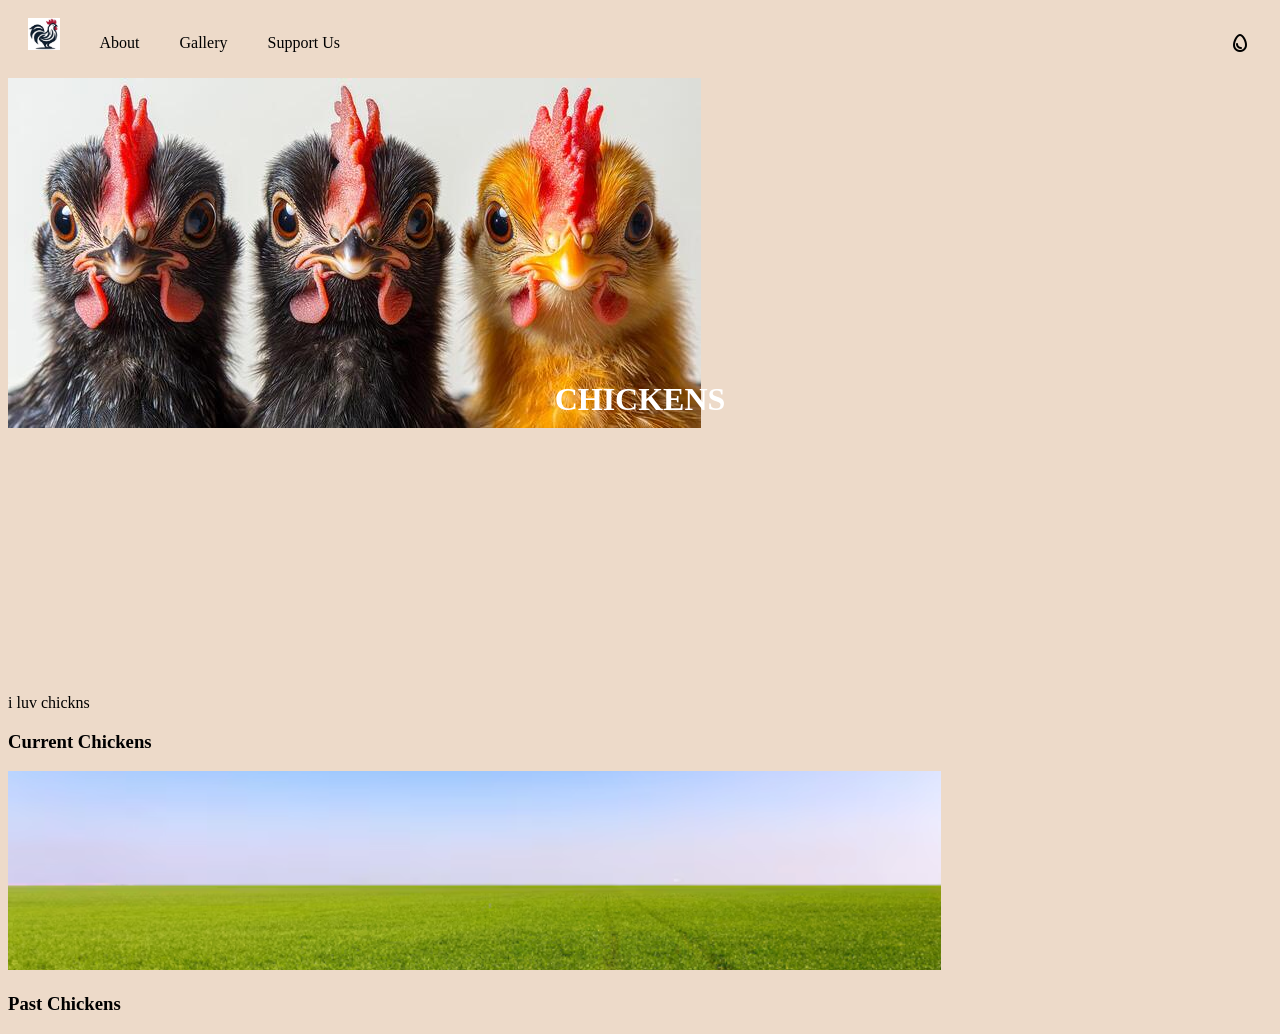
==== index.html @ 0f3781ac "update menu row, pictures, and format" ====
<!DOCTYPE html>
<html lang="en">
<head>
    <meta charset="UTF-8">
    <meta name="viewport" content="width=device-width, initial-scale=1.0">
    <link rel="stylesheet" type="text/css" href="index.css">
    <link rel="stylesheet" href="https://fonts.googleapis.com/css2?family=Material+Symbols+Outlined:opsz,wght,FILL,GRAD@20..48,100..700,0..1,-50..200&icon_names=egg" />
    <div class="top_row">
        <div class="right">
            <img src="images/chicken_logo.png" alt="Chicken Logo">
            <p>About</p>
            <p>Gallery</p>
            <p>Support Us</p>
        </div>
        <span class="material-symbols-outlined left">
            egg
        </span>
    </div>

</head>

<header>
    <div class="banner-content">
        <h1>CHICKENS</h1>
    <img src="images/chicken_banner.jpg" alt="Chicken Banner">
    </div>

</header>

<body>
    <p>i luv chickns</p>
    <h3>Current Chickens</h3>
    <img src="images/grass_field.png" alt="Grass">

    <h3>Past Chickens</h3>
</body>
---- index.css ----
html {
    background-color: rgb(237, 218, 201);
}

h1 {
}

.top_row {
    display: flex;
    justify-content: space-between;
    align-items: center;
    padding: 10px 20px;

    img {
        width: 5%;
        height: 5%;
    }
}

.right {
    display: flex;
    /* align-items: flex-end; */
    gap: 40px;
}

.material-symbols-outlined {
  font-variation-settings:
  'FILL' 0,
  'wght' 400,
  'GRAD' 0,
  'opsz' 24
}

/* Container styling */
header {
  position: relative;
  width: 100%;
  height: 600px;

  h1 {
    position: absolute;
    top: 50%;
    left: 50%;
    transform: translate(-50%, -50%);
  }
}

/* Typography styles */
.banner-content {
  color: #ffffff;
  /* padding: 0 20px; */
}
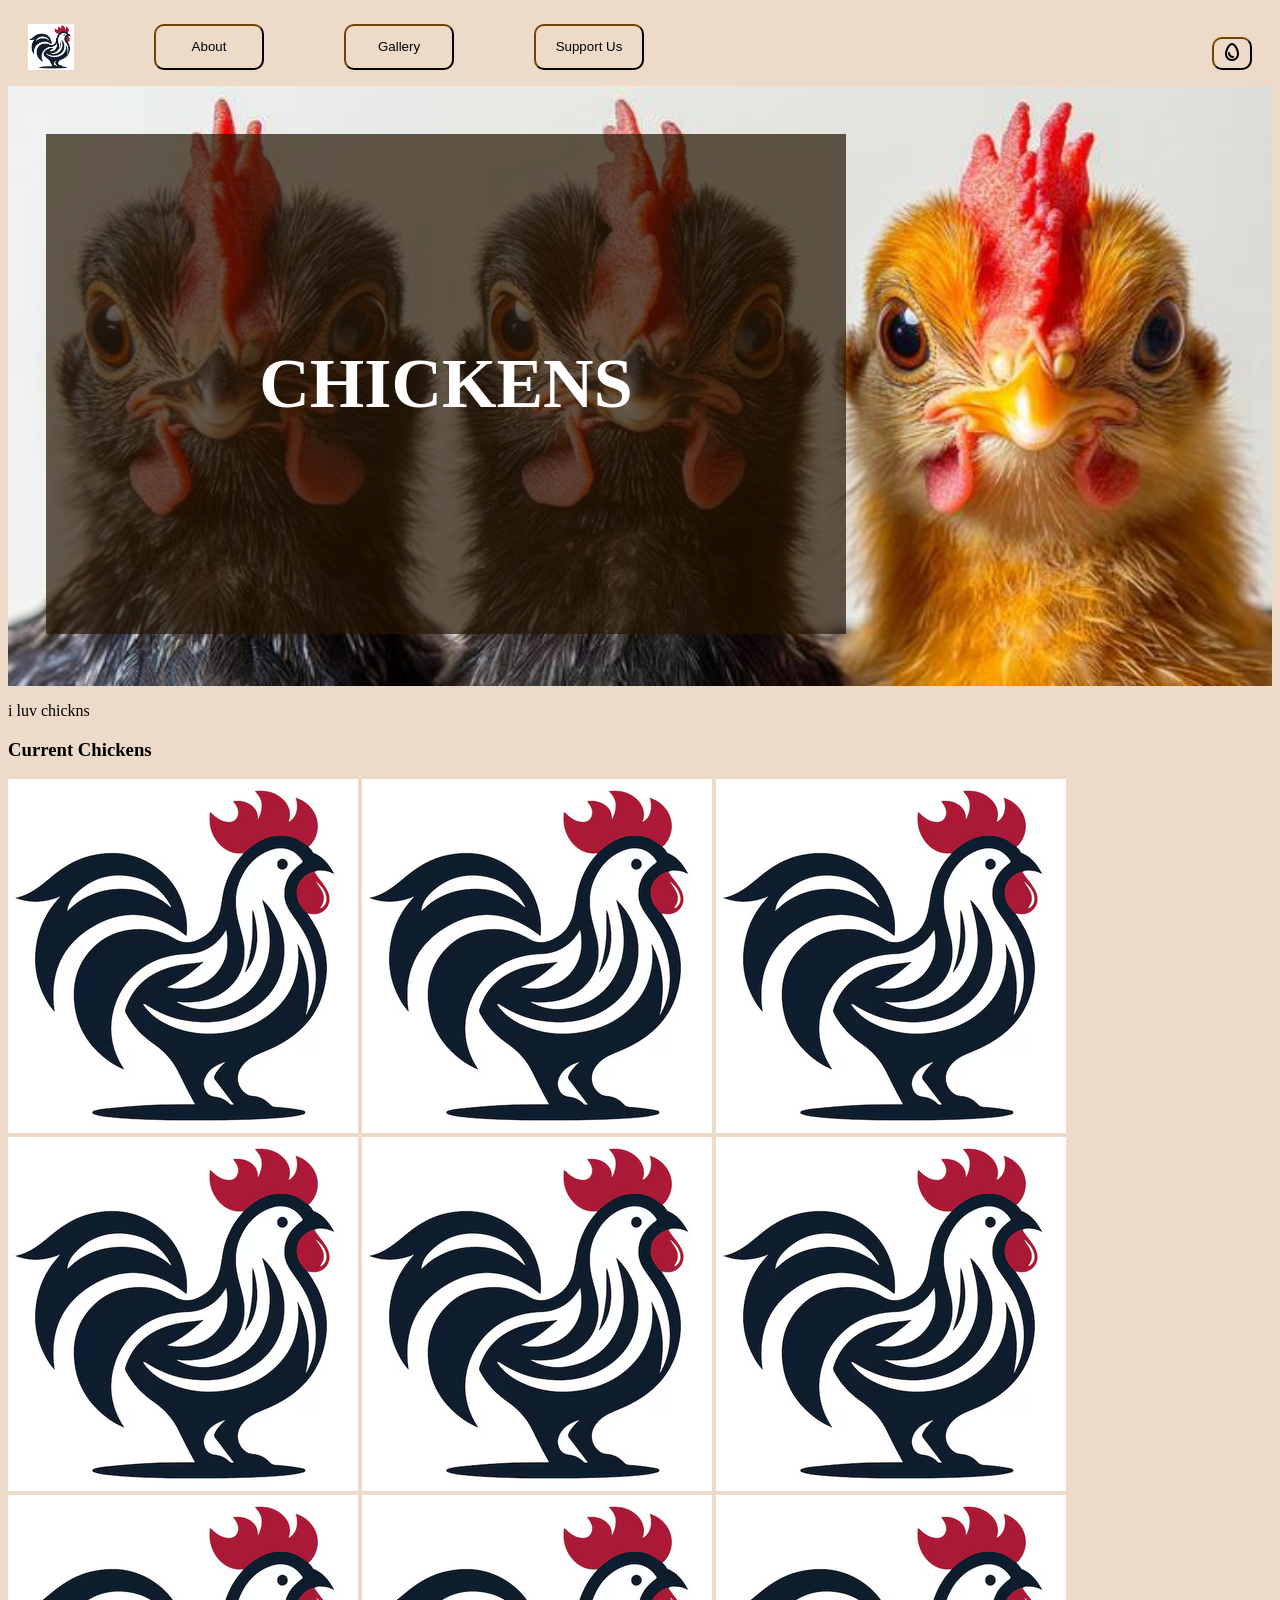
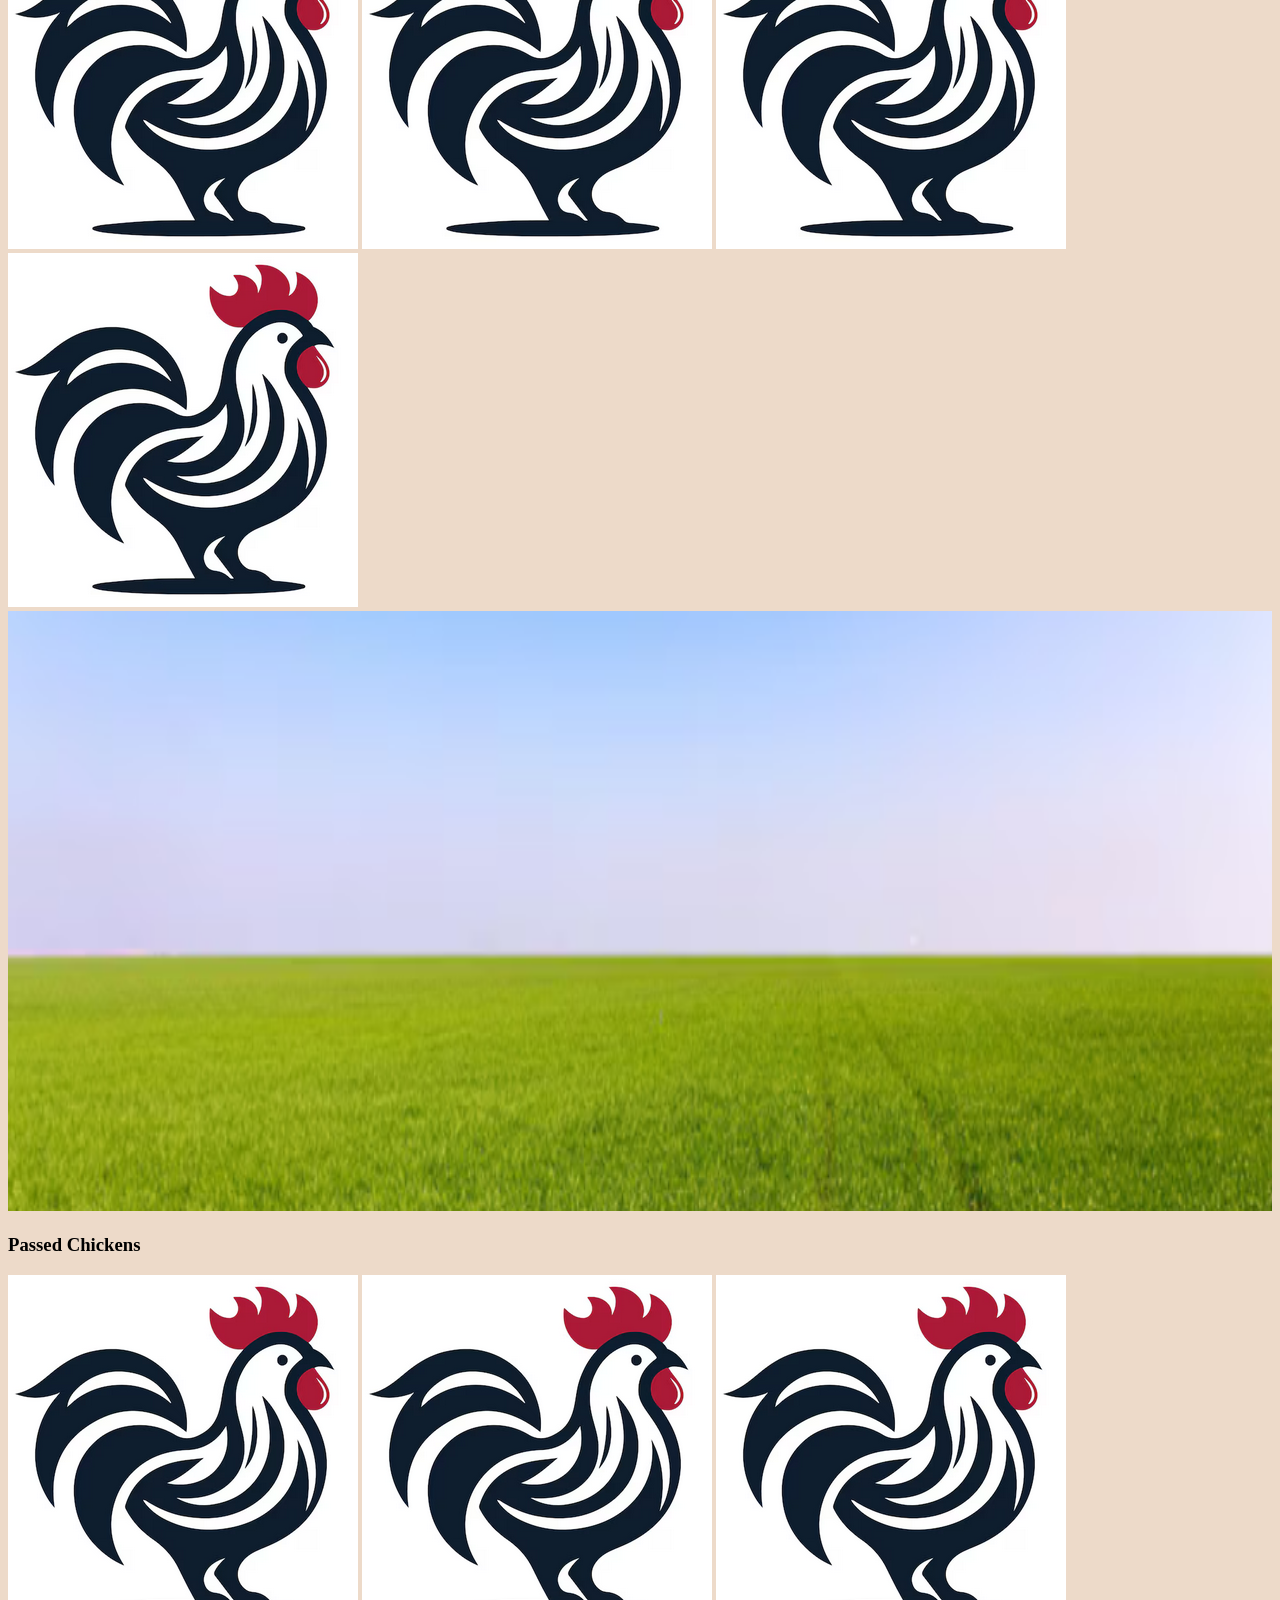
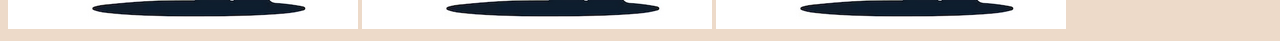
==== commit c6c58f11: "header buttons and update heading/banner" ====
--- a/index.html
+++ b/index.html
@@ -8,21 +8,28 @@
     <div class="top_row">
         <div class="right">
             <img src="images/chicken_logo.png" alt="Chicken Logo">
-            <p>About</p>
-            <p>Gallery</p>
-            <p>Support Us</p>
+            <button type="button">About</button>
+            <button type="button">Gallery</button>
+            <button type="button">Support Us</button>
         </div>
-        <span class="material-symbols-outlined left">
-            egg
-        </span>
+        <div class="egg">
+            <button type="button" class="egg-button">
+                <span class="material-symbols-outlined left">
+                    egg
+                </span>
+            </button>
+        </div>
+        
     </div>
 
 </head>
 
 <header>
     <div class="banner-content">
-        <h1>CHICKENS</h1>
-    <img src="images/chicken_banner.jpg" alt="Chicken Banner">
+        <div class="highlight">
+            <h1>CHICKENS</h1>
+        </div>    
+        <img src="images/chicken_banner.jpg" alt="Chicken Banner" class="banner-image chicken-banner">
     </div>
 
 </header>
@@ -30,7 +37,25 @@
 <body>
     <p>i luv chickns</p>
     <h3>Current Chickens</h3>
-    <img src="images/grass_field.png" alt="Grass">
+    <div class="current-chicken-pictures">
+        <img src="images/chicken_logo.png" alt="Chicken">
+        <img src="images/chicken_logo.png" alt="Chicken">
+        <img src="images/chicken_logo.png" alt="Chicken">
+        <img src="images/chicken_logo.png" alt="Chicken">
+        <img src="images/chicken_logo.png" alt="Chicken">
+        <img src="images/chicken_logo.png" alt="Chicken">
+        <img src="images/chicken_logo.png" alt="Chicken">
+        <img src="images/chicken_logo.png" alt="Chicken">
+        <img src="images/chicken_logo.png" alt="Chicken">
+        <img src="images/chicken_logo.png" alt="Chicken">
+    </div>
+    
+    <img src="images/grass_field.png" alt="Grass" class="banner-image">
 
-    <h3>Past Chickens</h3>
+    <h3>Passed Chickens</h3>
+    <div class="passed-chicken-pictures">
+        <img src="images/chicken_logo.png" alt="Chicken">
+        <img src="images/chicken_logo.png" alt="Chicken">
+        <img src="images/chicken_logo.png" alt="Chicken">
+    </div>
 </body>
--- a/index.css
+++ b/index.css
@@ -1,8 +1,5 @@
 html {
     background-color: rgb(237, 218, 201);
-}
-
-h1 {
 }
 
 .top_row {
@@ -15,12 +12,28 @@
         width: 5%;
         height: 5%;
     }
+
+    button {
+      width: 110px;
+      border-radius: 10px;
+      background-color: rgb(237, 218, 201);
+      border-color: rgb(33, 19, 1);
+      cursor: pointer;
+    }
+
+    .egg-button {
+      width: auto;
+    }
+
+    button:hover {
+      background-color: rgb(213, 195, 180);
+    }
 }
 
 .right {
     display: flex;
     /* align-items: flex-end; */
-    gap: 40px;
+    gap: 80px;
 }
 
 .material-symbols-outlined {
@@ -31,6 +44,10 @@
   'opsz' 24
 }
 
+.egg {
+  font-size: 50px;
+}
+
 /* Container styling */
 header {
   position: relative;
@@ -39,9 +56,22 @@
 
   h1 {
     position: absolute;
-    top: 50%;
-    left: 50%;
-    transform: translate(-50%, -50%);
+    opacity: 1;
+    font-size: 70px;
+  }
+
+  .highlight {
+    display: flex;
+    justify-content: center;
+    text-align: center;
+    align-items: center;
+    position: absolute;
+    width: 800px;
+    height: 500px;
+    background-color: rgba(36, 20, 2, .7);
+    /* opacity: 0.3; */
+    top: 8%;
+    left: 3%;
   }
 }
 
@@ -49,4 +79,10 @@
 .banner-content {
   color: #ffffff;
   /* padding: 0 20px; */
+  /* width: 100%; */
 }
+
+.banner-image {
+  width: 100%;
+  height: 600px;
+}
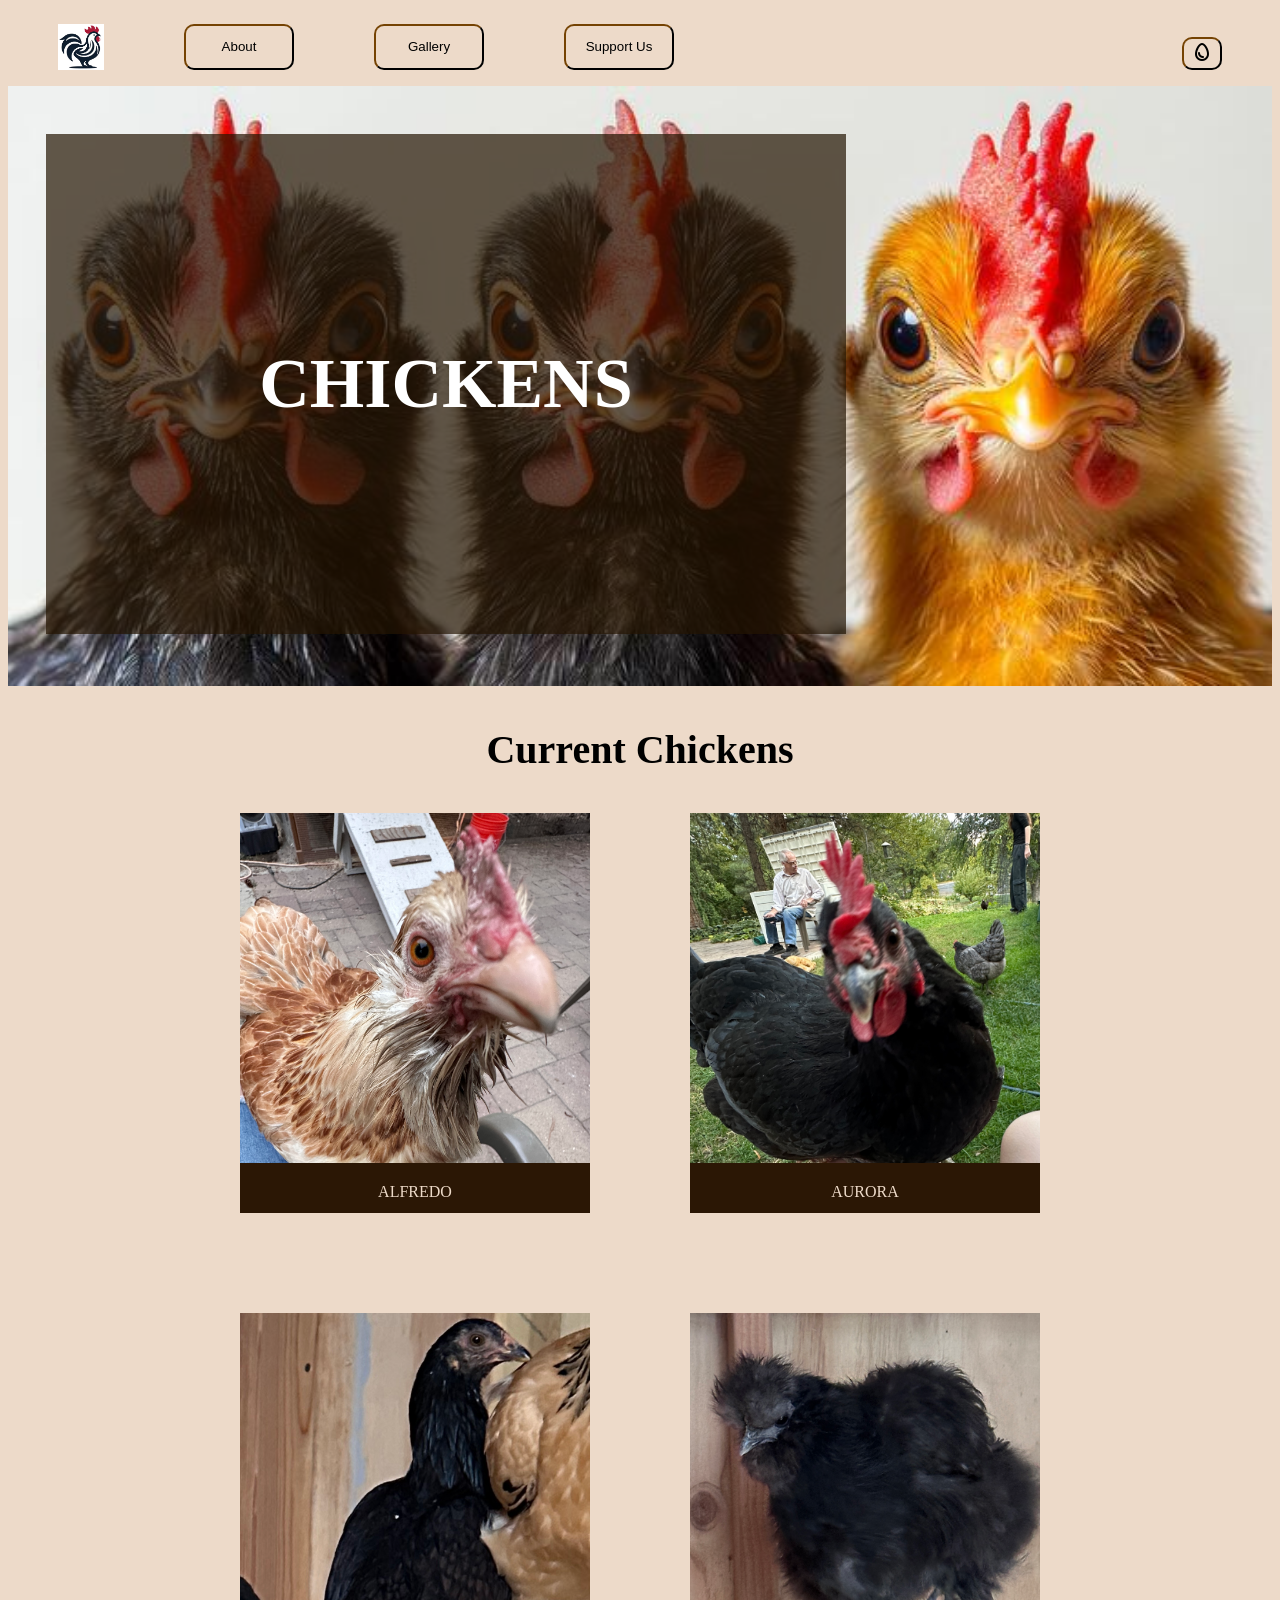
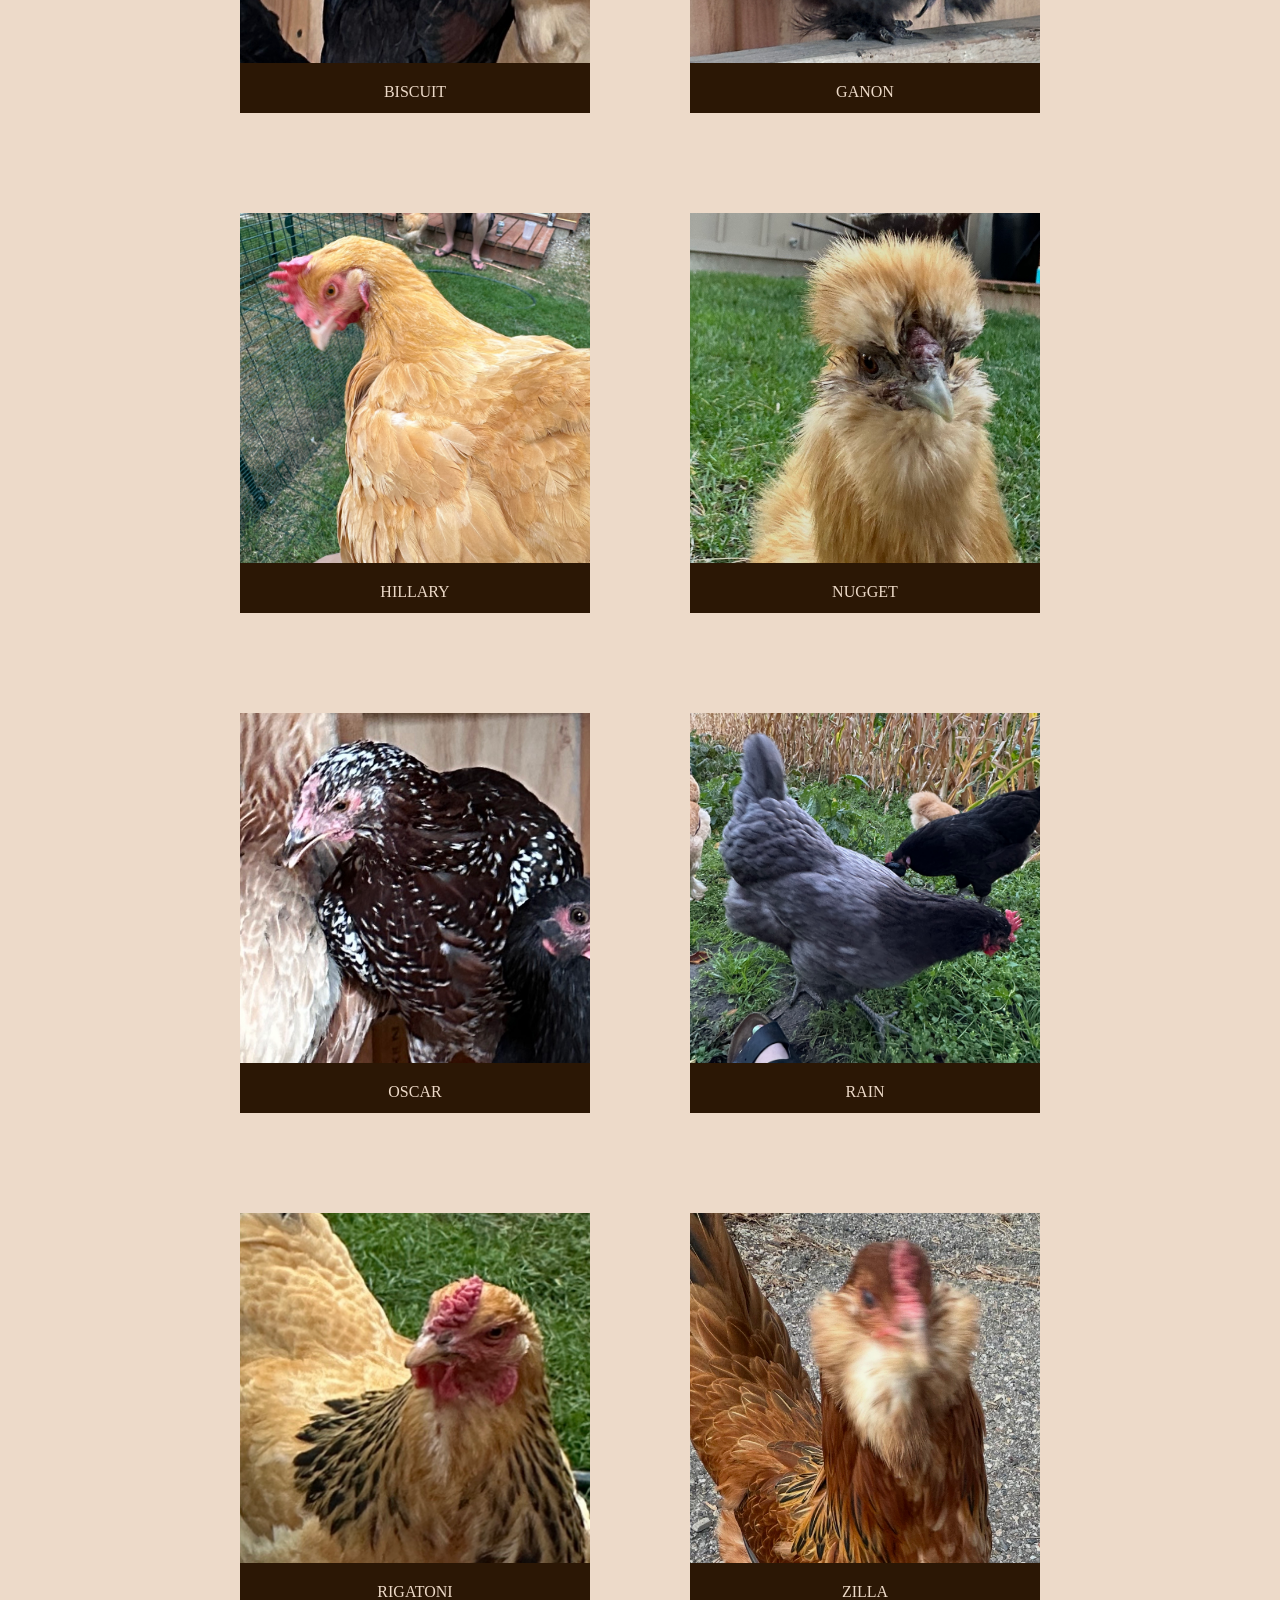
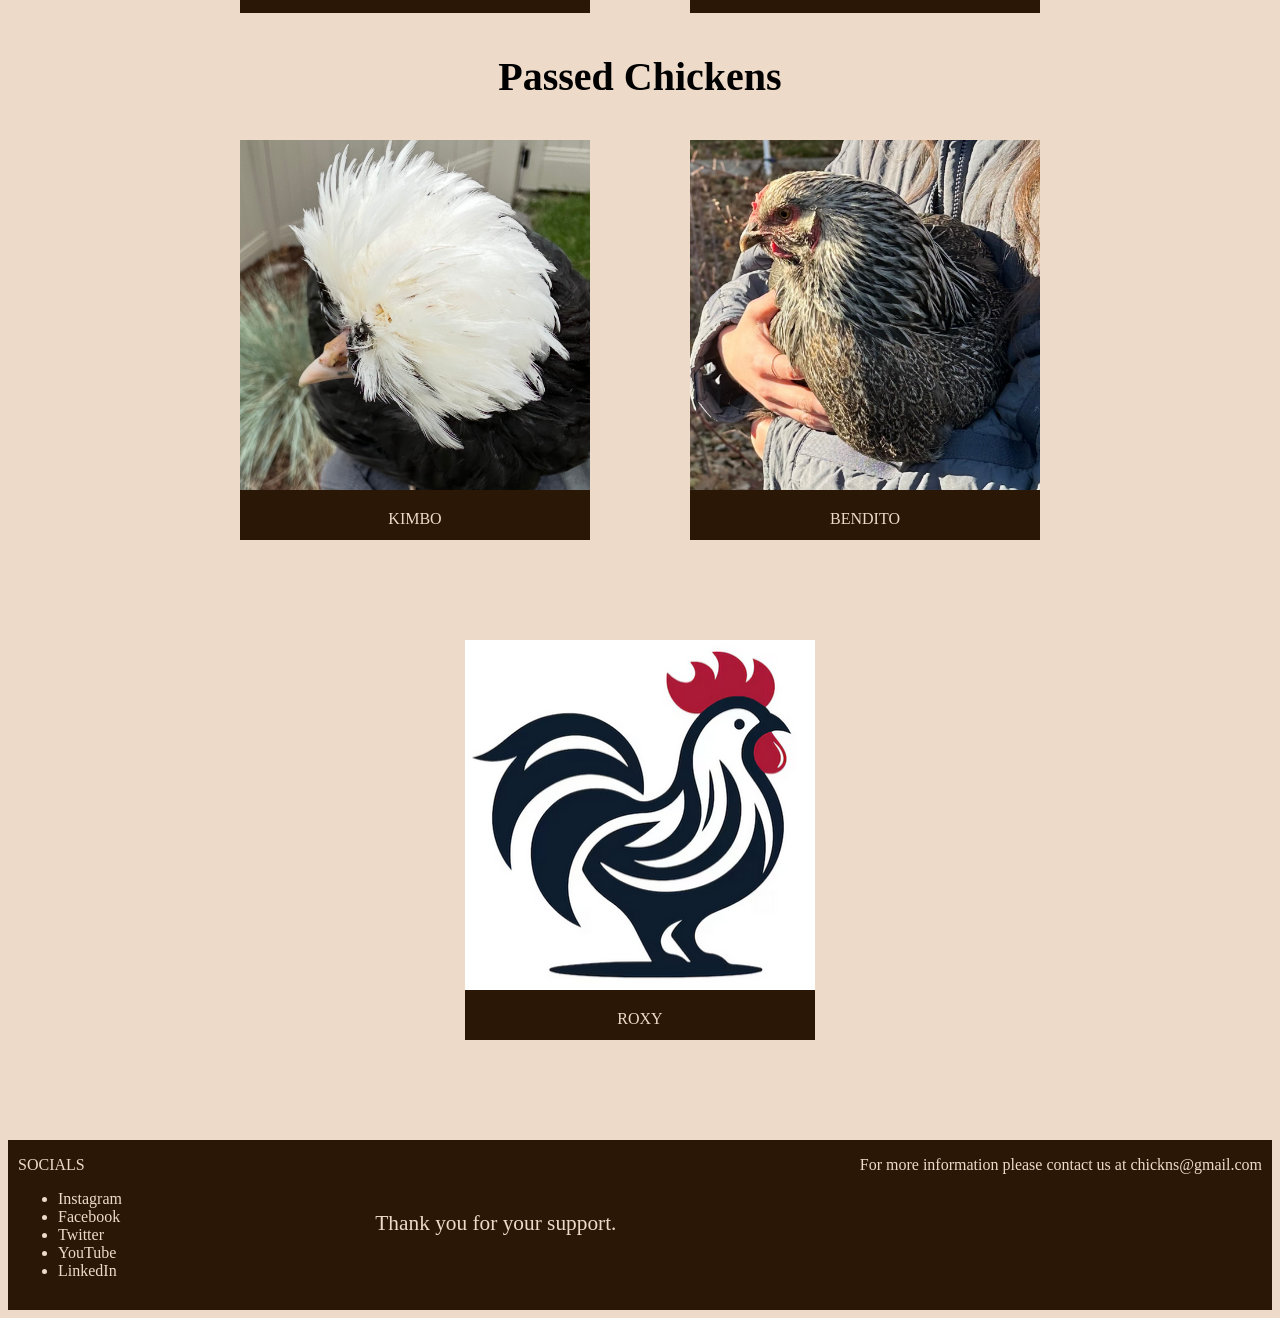
==== commit 5dcb4426: "chicken pictures" ====
--- a/index.html
+++ b/index.html
@@ -35,27 +35,98 @@
 </header>
 
 <body>
-    <p>i luv chickns</p>
+    <!-- <p>i luv chickns</p> -->
     <h3>Current Chickens</h3>
     <div class="current-chicken-pictures">
-        <img src="images/chicken_logo.png" alt="Chicken">
-        <img src="images/chicken_logo.png" alt="Chicken">
-        <img src="images/chicken_logo.png" alt="Chicken">
-        <img src="images/chicken_logo.png" alt="Chicken">
-        <img src="images/chicken_logo.png" alt="Chicken">
-        <img src="images/chicken_logo.png" alt="Chicken">
-        <img src="images/chicken_logo.png" alt="Chicken">
-        <img src="images/chicken_logo.png" alt="Chicken">
-        <img src="images/chicken_logo.png" alt="Chicken">
-        <img src="images/chicken_logo.png" alt="Chicken">
+        <div class="info">
+            <img src="images/chickens_photos/alfredo2.jpg" alt="Chicken" class="square-photo">
+            <p>ALFREDO</p>
+        </div>
+
+        <div class="info">
+            <img src="images/chickens_photos/aurora3.jpg" alt="Chicken" class="square-photo">
+            <p>AURORA</p>
+        </div>
+
+        <div class="info">
+            <img src="images/chickens_photos/biscuit.jpg" alt="Chicken" class="square-photo">
+            <p>BISCUIT</p>
+        </div>
+
+        <div class="info">
+            <img src="images/chickens_photos/ganon.jpg" alt="Chicken" class="square-photo">
+            <p>GANON</p>
+        </div>
+
+        <div class="info">
+            <img src="images/chickens_photos/hillary2.jpg" alt="Chicken" class="square-photo">
+            <p>HILLARY</p>
+        </div>
+
+        <div class="info">
+            <img src="images/chickens_photos/nugget.jpg" alt="Chicken" class="square-photo">
+            <p>NUGGET</p>
+        </div>
+
+        <div class="info">
+            <img src="images/chickens_photos/oscar.jpg" alt="Chicken" class="square-photo">
+            <p>OSCAR</p>
+        </div>
+
+        <div class="info">
+            <img src="images/chickens_photos/rain.jpg" alt="Chicken" class="square-photo">
+            <p>RAIN</p>
+        </div>
+
+        <div class="info">
+            <img src="images/chickens_photos/rigatoni.jpg" alt="Chicken" class="square-photo">
+            <p>RIGATONI</p>
+        </div>
+
+        <div class="info">
+            <img src="images/chickens_photos/zilla.jpg" alt="Chicken" class="square-photo">
+            <p>ZILLA</p>
+        </div>
     </div>
     
-    <img src="images/grass_field.png" alt="Grass" class="banner-image">
+    <!-- <img src="images/grass_field.png" alt="Grass" class="banner-image"> -->
 
     <h3>Passed Chickens</h3>
     <div class="passed-chicken-pictures">
-        <img src="images/chicken_logo.png" alt="Chicken">
-        <img src="images/chicken_logo.png" alt="Chicken">
-        <img src="images/chicken_logo.png" alt="Chicken">
+        <div class="info">
+            <img src="images/chickens_photos/kimbo.jpg" alt="Chicken" class="square-photo">
+            <p>KIMBO</p>
+        </div>
+
+        <div class="info">
+            <img src="images/chickens_photos/bendito.jpg" alt="Chicken" class="square-photo">
+            <p>BENDITO</p>
+        </div>
+
+        <div class="info">
+            <img src="images/chicken_logo.png" alt="Roxy" class="square-photo">
+            <p>ROXY</p>
+        </div>
     </div>
-</body>+</body>
+
+<footer>
+    <div class="socials">
+        <p>SOCIALS</p>
+        <ul>
+            <li>Instagram</li>
+            <li>Facebook</li>
+            <li>Twitter</li>
+            <li>YouTube</li>
+            <li>LinkedIn</li>
+        </ul>
+    </div>
+
+    <div class="middle">
+        <p>Thank you for your support.</p>
+    </div>
+
+    <div class="right">
+        <p>For more information please contact us at chickns@gmail.com</p>
+    </div>
+</footer>
--- a/index.css
+++ b/index.css
@@ -6,7 +6,7 @@
     display: flex;
     justify-content: space-between;
     align-items: center;
-    padding: 10px 20px;
+    padding: 10px 50px;
 
     img {
         width: 5%;
@@ -86,3 +86,65 @@
   width: 100%;
   height: 600px;
 }
+
+h3 {
+  font-size: 30pt;
+  text-align: center;
+}
+
+.square-photo {
+  width: 350px;
+  height: 350px;
+}
+
+.current-chicken-pictures, .passed-chicken-pictures {
+  display: flex;
+  flex-wrap: wrap;
+  gap: 100px;
+  margin: 10px;
+  justify-content: center;
+  align-items: center;
+  text-align: center;
+}
+
+.info {
+  background-color: rgb(43, 23, 5);
+  width: 350px;
+  height: 400px;
+  color: rgb(237, 218, 201);
+  text-align: center;
+  justify-content: center;
+  align-items: center;
+}
+.info:hover {
+    background-color: rgb(92, 50, 12);
+  }
+
+  footer {
+    display: flex;
+    margin-top: 100px;
+    background-color: rgb(43, 23, 5);
+    height: 170px;
+    color: rgb(237, 218, 201);
+
+    .socials {
+      margin: 0px 10px;
+    }
+
+    .middle {
+      margin-left: auto;
+      margin-top: 50px;
+      justify-content: center;
+      text-align: center;
+      align-items: center;
+      font-size: 16pt;
+    }
+
+    .right {
+      justify-content: right;
+      text-align: right;
+      align-items: right;
+      margin-left: auto;
+      margin-right: 10px;
+    }
+  }
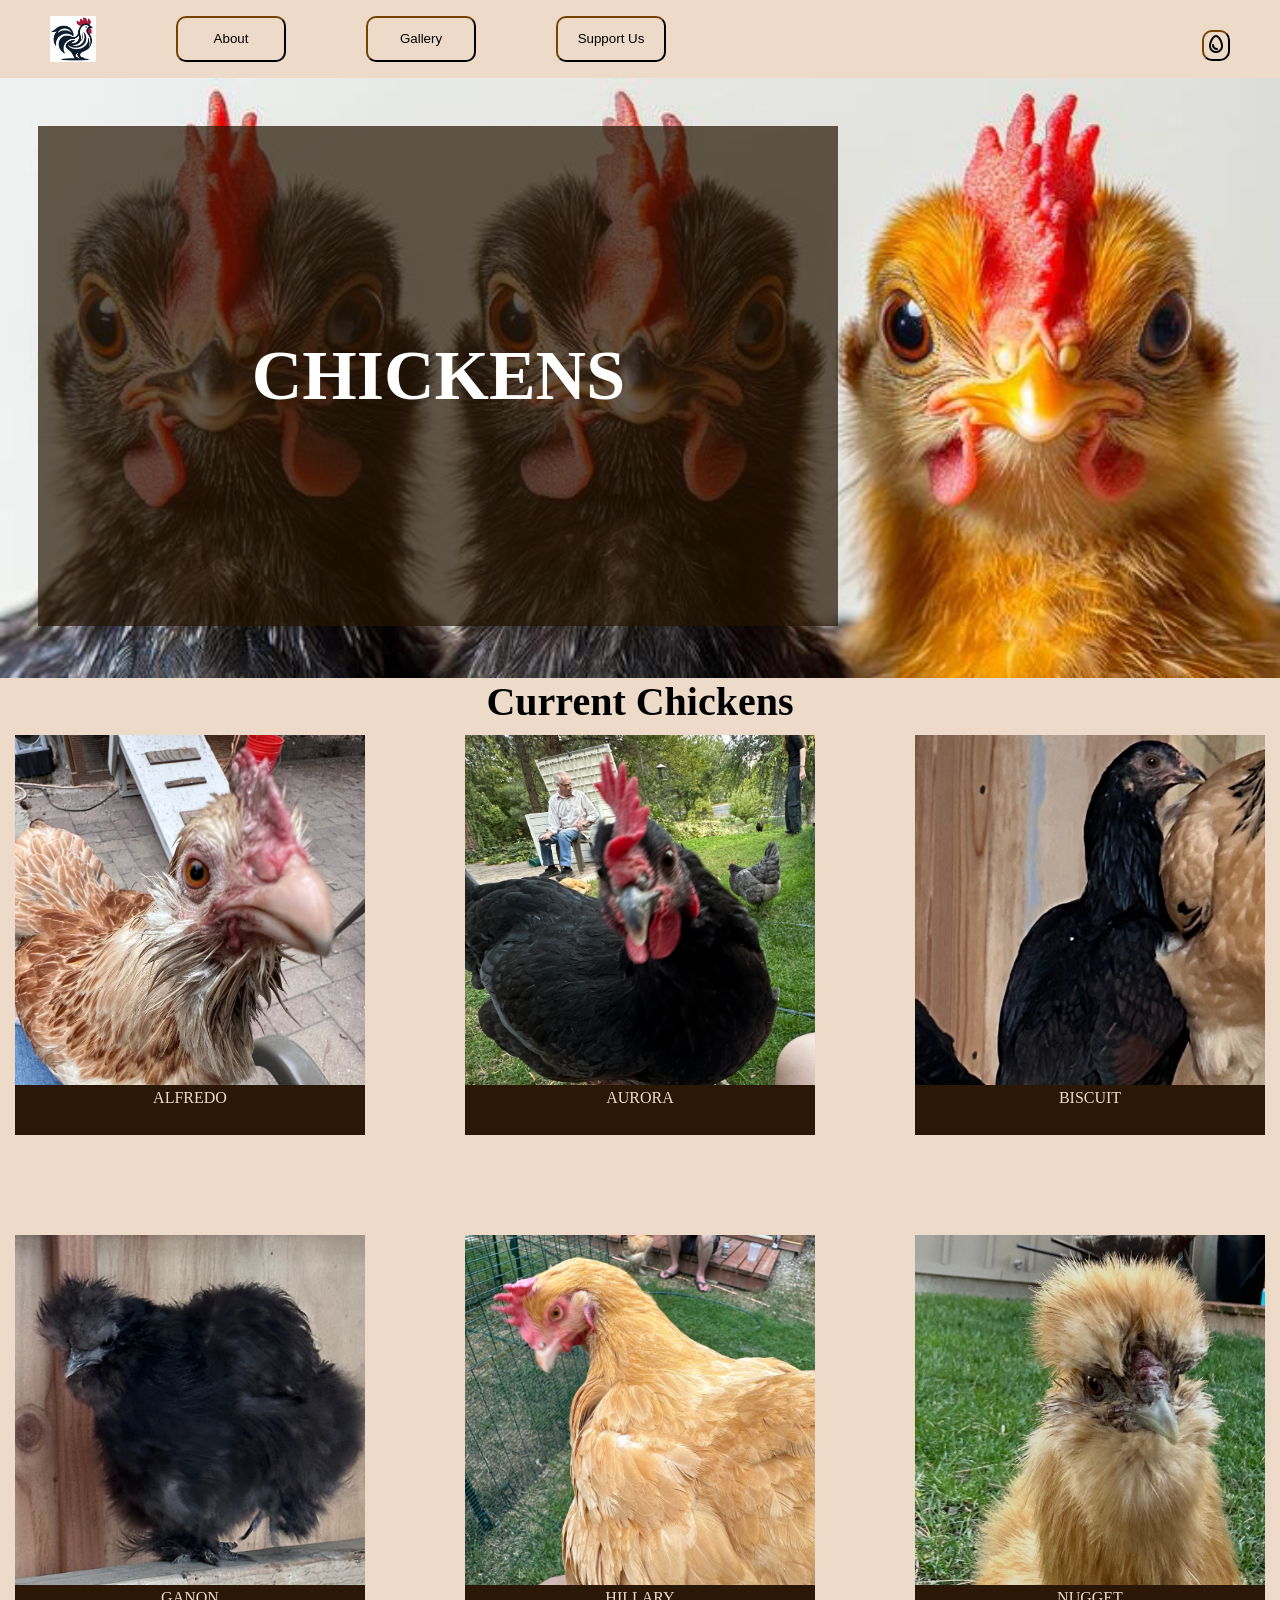
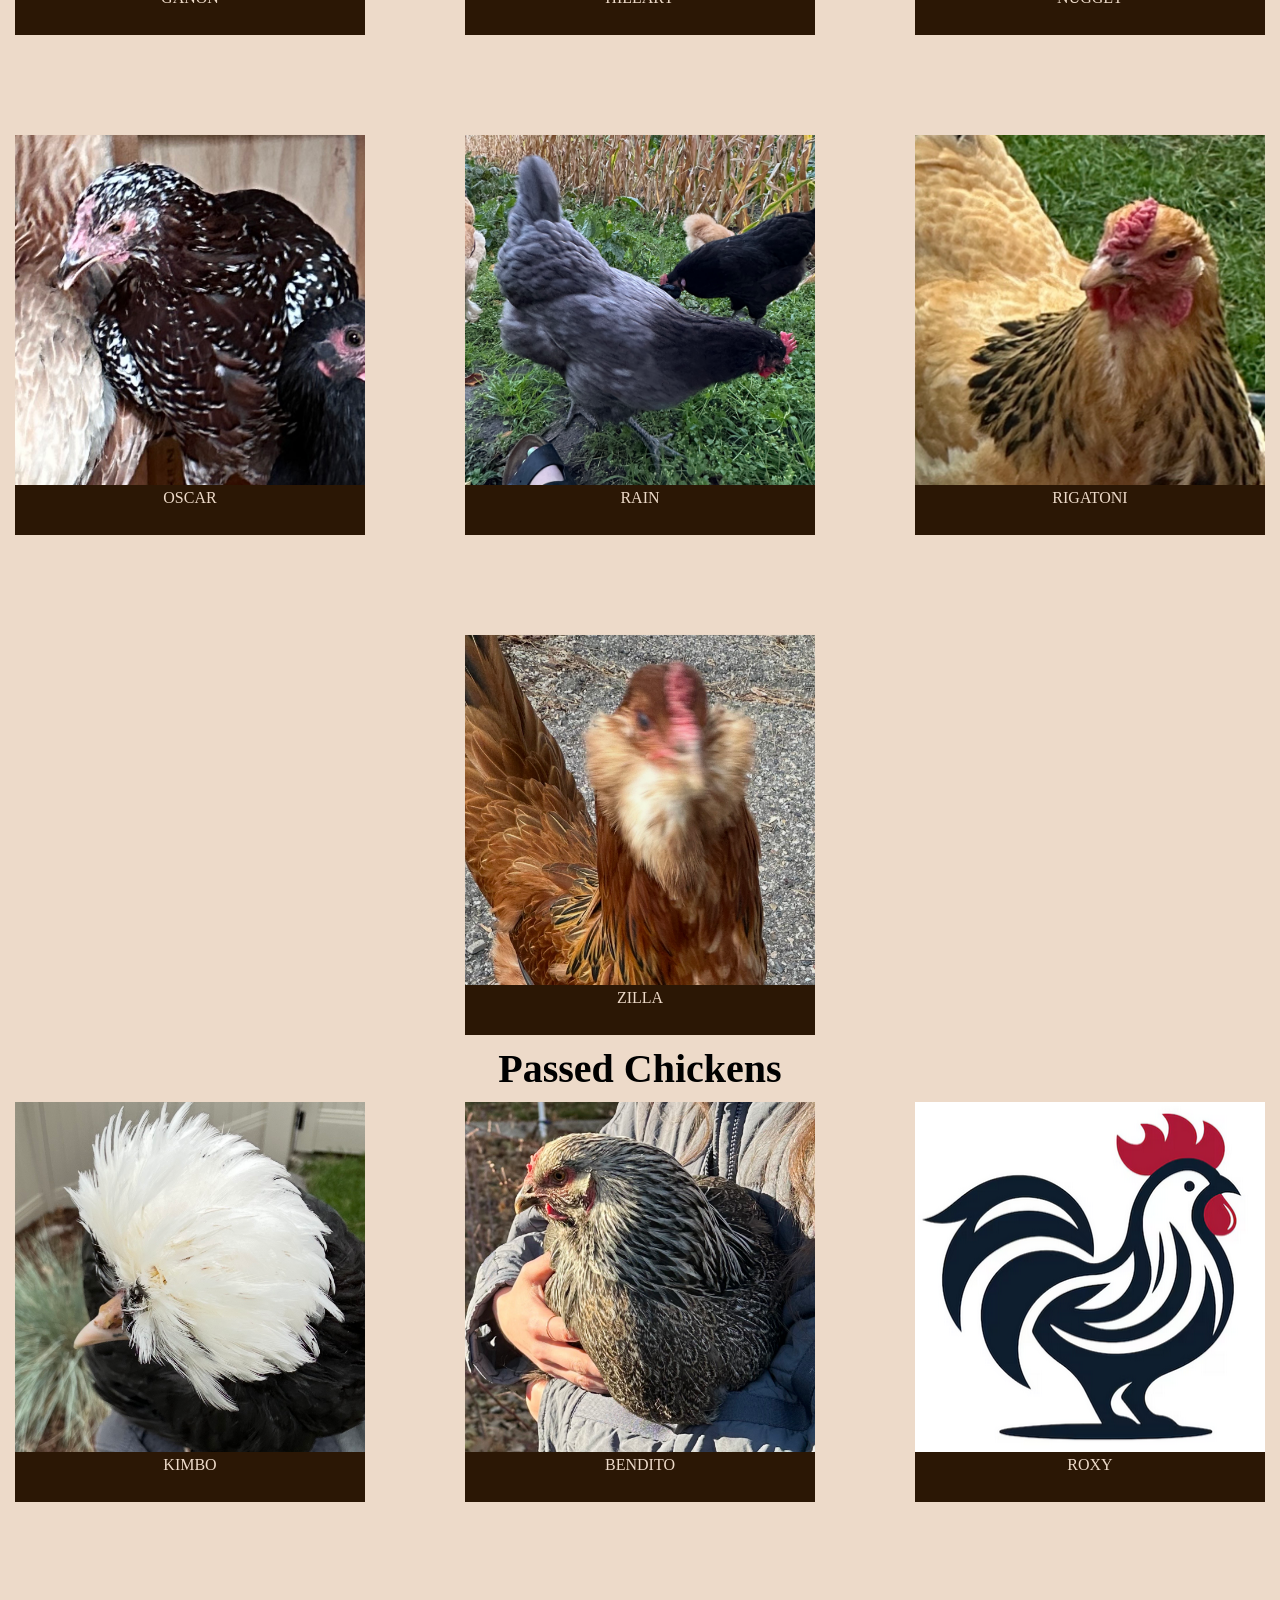
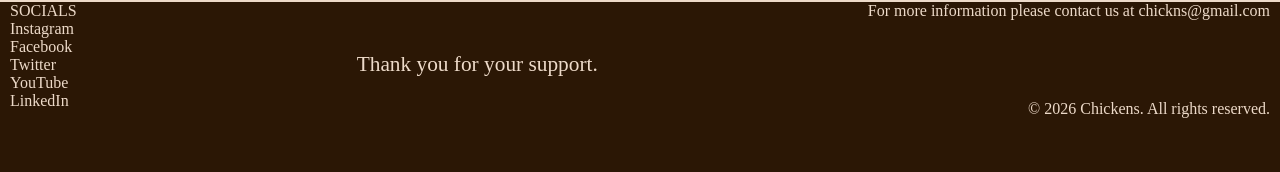
==== commit 2f8e087a: "get rid of default body margins" ====
--- a/index.html
+++ b/index.html
@@ -128,5 +128,7 @@
 
     <div class="right">
         <p>For more information please contact us at chickns@gmail.com</p>
+        <p>© 2026 Chickens. All rights reserved.</p>
+
     </div>
 </footer>
--- a/index.css
+++ b/index.css
@@ -1,3 +1,9 @@
+* {
+    margin: 0;
+    padding:0;
+    box-sizing: border-box;
+}
+
 html {
     background-color: rgb(237, 218, 201);
 }
@@ -141,6 +147,8 @@
     }
 
     .right {
+      display: flex;
+      flex-direction: column;
       justify-content: right;
       text-align: right;
       align-items: right;
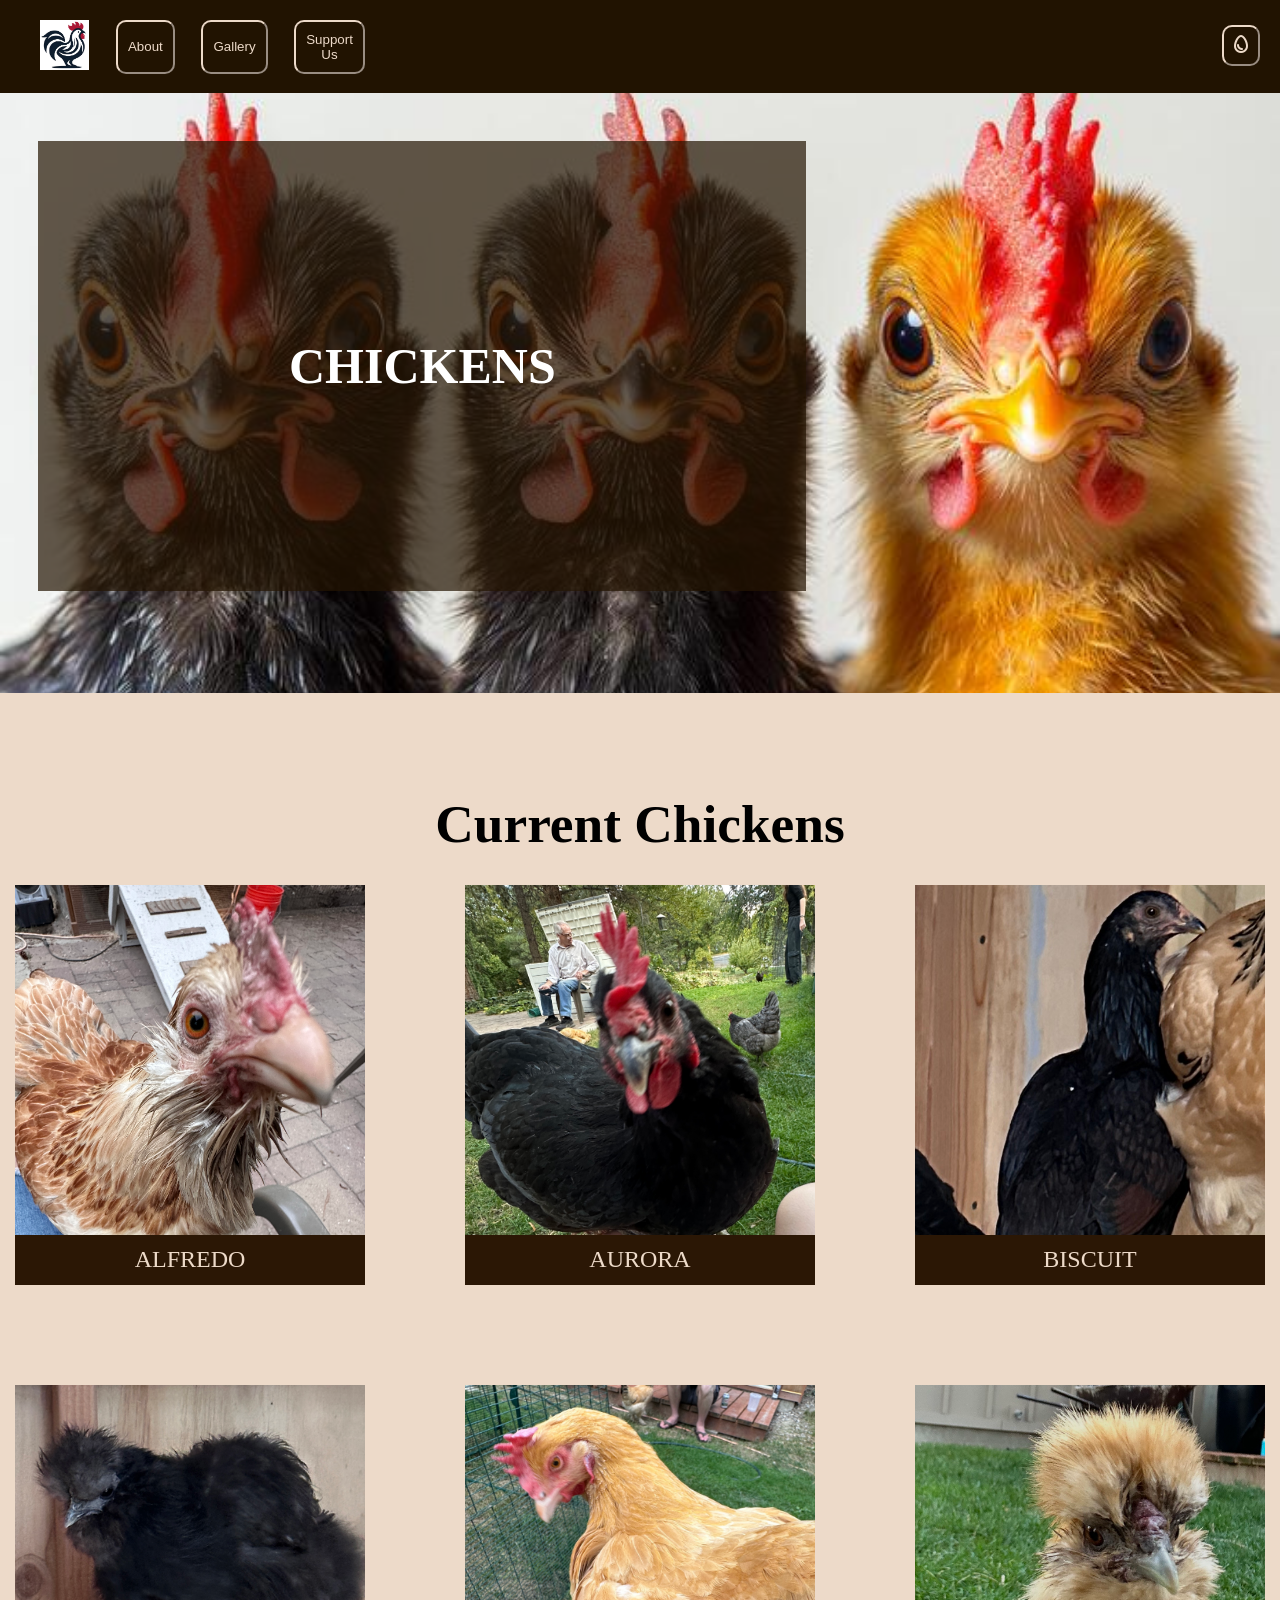
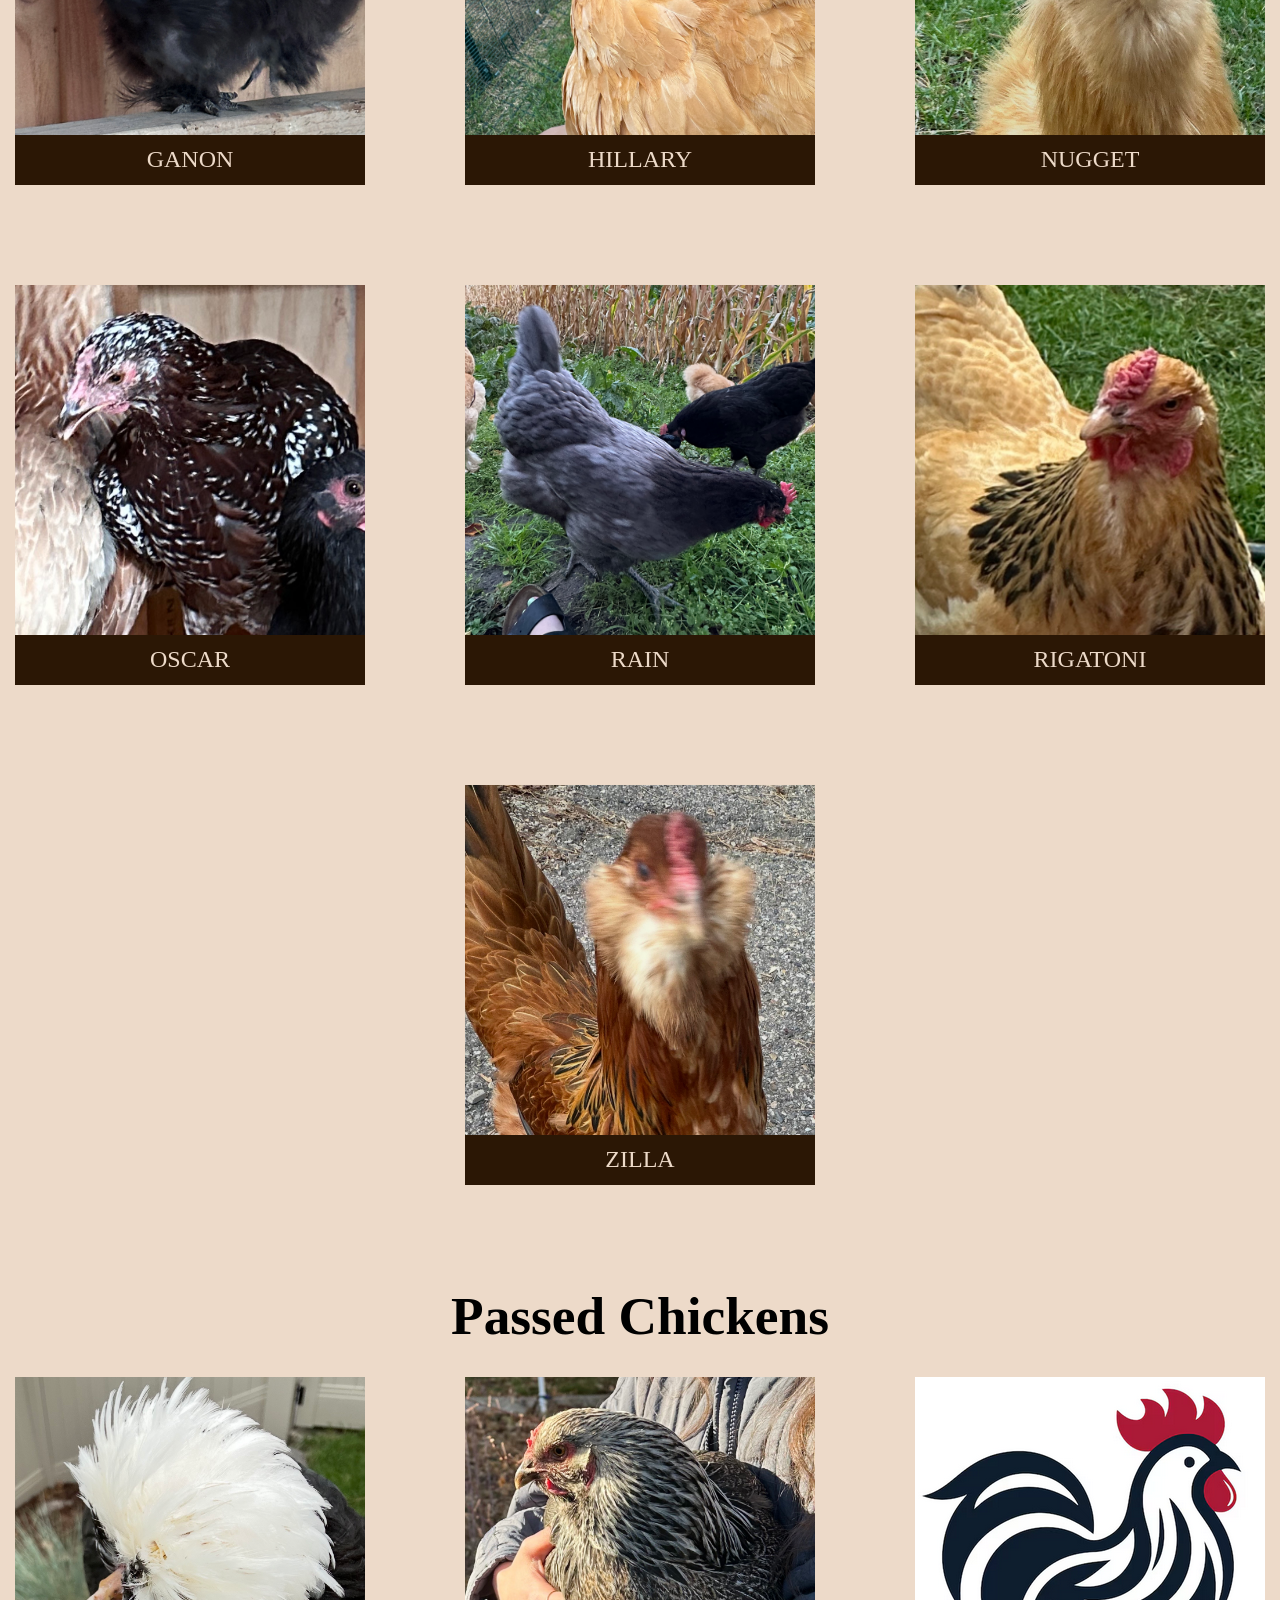
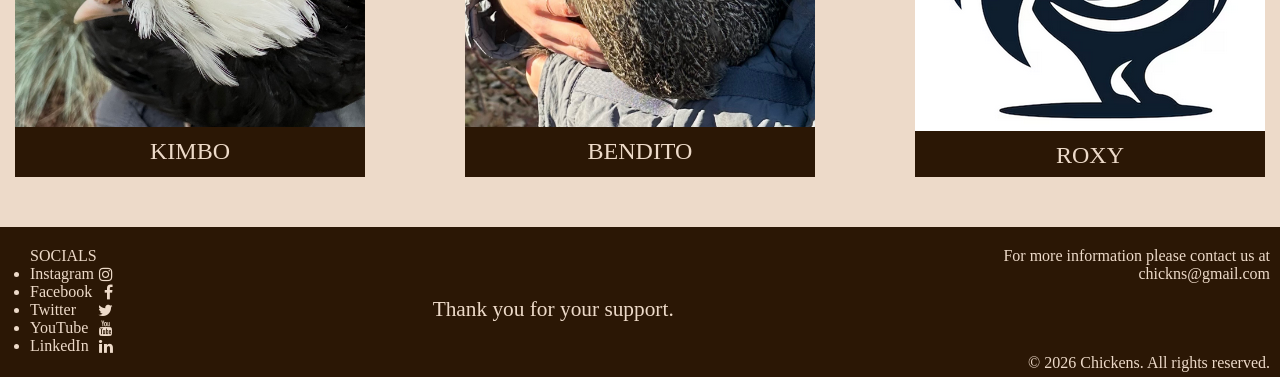
==== commit 322083a3: "update to be mobile friendly and added links to other pages. also some features like soical icons an" ====
--- a/index.html
+++ b/index.html
@@ -1,134 +1,265 @@
-<!DOCTYPE html>
+<!doctype html>
 <html lang="en">
-<head>
-    <meta charset="UTF-8">
-    <meta name="viewport" content="width=device-width, initial-scale=1.0">
-    <link rel="stylesheet" type="text/css" href="index.css">
-    <link rel="stylesheet" href="https://fonts.googleapis.com/css2?family=Material+Symbols+Outlined:opsz,wght,FILL,GRAD@20..48,100..700,0..1,-50..200&icon_names=egg" />
+  <head>
+    <meta charset="UTF-8" />
+    <meta name="viewport" content="width=device-width, initial-scale=1.0" />
+    <title>Home Page</title>
+    <link rel="stylesheet" type="text/css" href="index.css" />
+    <link rel="stylesheet" href="https://cloudflare.com" />
+
+    <link
+      rel="stylesheet"
+      href="https://cdnjs.cloudflare.com/ajax/libs/font-awesome/4.7.0/css/font-awesome.min.css"
+    />
+    <link
+      rel="stylesheet"
+      href="https://fonts.googleapis.com/css2?family=Material+Symbols+Outlined:opsz,wght,FILL,GRAD@20..48,100..700,0..1,-50..200&icon_names=egg"
+    />
     <div class="top_row">
-        <div class="right">
-            <img src="images/chicken_logo.png" alt="Chicken Logo">
-            <button type="button">About</button>
-            <button type="button">Gallery</button>
-            <button type="button">Support Us</button>
-        </div>
-        <div class="egg">
-            <button type="button" class="egg-button">
-                <span class="material-symbols-outlined left">
-                    egg
-                </span>
-            </button>
-        </div>
-        
-    </div>
-
-</head>
-
-<header>
+      <div class="right">
+        <img src="images/chicken_logo.png" alt="Chicken Logo" />
+        <a href="about/about.html">
+          <button type="button">About</button>
+        </a>
+        <a href="gallery/gallery.html"
+          ><button type="button">Gallery</button>
+        </a>
+        <a href="support/support.html">
+          <button type="button">Support Us</button>
+        </a>
+      </div>
+      <div class="egg">
+        <button type="button" class="egg-button">
+          <span class="material-symbols-outlined left"> egg </span>
+        </button>
+      </div>
+    </div>
+  </head>
+
+  <header>
     <div class="banner-content">
-        <div class="highlight">
-            <h1>CHICKENS</h1>
-        </div>    
-        <img src="images/chicken_banner.jpg" alt="Chicken Banner" class="banner-image chicken-banner">
-    </div>
-
-</header>
-
-<body>
+      <div class="highlight">
+        <h1>CHICKENS</h1>
+      </div>
+      <img
+        src="images/chicken_banner.jpg"
+        alt="Chicken Banner"
+        class="banner-image chicken-banner"
+      />
+    </div>
+  </header>
+
+  <body>
     <!-- <p>i luv chickns</p> -->
     <h3>Current Chickens</h3>
     <div class="current-chicken-pictures">
-        <div class="info">
-            <img src="images/chickens_photos/alfredo2.jpg" alt="Chicken" class="square-photo">
-            <p>ALFREDO</p>
-        </div>
-
-        <div class="info">
-            <img src="images/chickens_photos/aurora3.jpg" alt="Chicken" class="square-photo">
-            <p>AURORA</p>
-        </div>
-
-        <div class="info">
-            <img src="images/chickens_photos/biscuit.jpg" alt="Chicken" class="square-photo">
-            <p>BISCUIT</p>
-        </div>
-
-        <div class="info">
-            <img src="images/chickens_photos/ganon.jpg" alt="Chicken" class="square-photo">
-            <p>GANON</p>
-        </div>
-
-        <div class="info">
-            <img src="images/chickens_photos/hillary2.jpg" alt="Chicken" class="square-photo">
-            <p>HILLARY</p>
-        </div>
-
-        <div class="info">
-            <img src="images/chickens_photos/nugget.jpg" alt="Chicken" class="square-photo">
-            <p>NUGGET</p>
-        </div>
-
-        <div class="info">
-            <img src="images/chickens_photos/oscar.jpg" alt="Chicken" class="square-photo">
-            <p>OSCAR</p>
-        </div>
-
-        <div class="info">
-            <img src="images/chickens_photos/rain.jpg" alt="Chicken" class="square-photo">
-            <p>RAIN</p>
-        </div>
-
-        <div class="info">
-            <img src="images/chickens_photos/rigatoni.jpg" alt="Chicken" class="square-photo">
-            <p>RIGATONI</p>
-        </div>
-
-        <div class="info">
-            <img src="images/chickens_photos/zilla.jpg" alt="Chicken" class="square-photo">
-            <p>ZILLA</p>
-        </div>
-    </div>
-    
+      <div class="info">
+        <div class="zoom">
+          <img
+            src="images/chickens_photos/alfredo2.jpg"
+            alt="Chicken"
+            class="square-photo"
+          />
+        </div>
+        <p>ALFREDO</p>
+      </div>
+
+      <div class="info">
+        <div class="zoom">
+          <img
+            src="images/chickens_photos/aurora3.jpg"
+            alt="Chicken"
+            class="square-photo"
+          />
+        </div>
+
+        <p>AURORA</p>
+      </div>
+
+      <div class="info">
+        <div class="zoom">
+          <img
+            src="images/chickens_photos/biscuit.jpg"
+            alt="Chicken"
+            class="square-photo"
+          />
+        </div>
+
+        <p>BISCUIT</p>
+      </div>
+
+      <div class="info">
+        <div class="zoom">
+          <img
+            src="images/chickens_photos/ganon.jpg"
+            alt="Chicken"
+            class="square-photo"
+          />
+        </div>
+
+        <p>GANON</p>
+      </div>
+
+      <div class="info">
+        <div class="zoom">
+          <img
+            src="images/chickens_photos/hillary2.jpg"
+            alt="Chicken"
+            class="square-photo"
+          />
+        </div>
+
+        <p>HILLARY</p>
+      </div>
+
+      <div class="info">
+        <div class="zoom">
+          <img
+            src="images/chickens_photos/nugget.jpg"
+            alt="Chicken"
+            class="square-photo"
+          />
+        </div>
+
+        <p>NUGGET</p>
+      </div>
+
+      <div class="info">
+        <div class="zoom">
+          <img
+            src="images/chickens_photos/oscar.jpg"
+            alt="Chicken"
+            class="square-photo"
+          />
+        </div>
+
+        <p>OSCAR</p>
+      </div>
+
+      <div class="info">
+        <div class="zoom">
+          <img
+            src="images/chickens_photos/rain.jpg"
+            alt="Chicken"
+            class="square-photo"
+          />
+        </div>
+
+        <p>RAIN</p>
+      </div>
+
+      <div class="info">
+        <div class="zoom">
+          <img
+            src="images/chickens_photos/rigatoni.jpg"
+            alt="Chicken"
+            class="square-photo"
+          />
+        </div>
+
+        <p>RIGATONI</p>
+      </div>
+
+      <div class="info">
+        <div class="zoom">
+          <img
+            src="images/chickens_photos/zilla.jpg"
+            alt="Chicken"
+            class="square-photo"
+          />
+        </div>
+
+        <p>ZILLA</p>
+      </div>
+    </div>
+
     <!-- <img src="images/grass_field.png" alt="Grass" class="banner-image"> -->
 
     <h3>Passed Chickens</h3>
     <div class="passed-chicken-pictures">
-        <div class="info">
-            <img src="images/chickens_photos/kimbo.jpg" alt="Chicken" class="square-photo">
-            <p>KIMBO</p>
-        </div>
-
-        <div class="info">
-            <img src="images/chickens_photos/bendito.jpg" alt="Chicken" class="square-photo">
-            <p>BENDITO</p>
-        </div>
-
-        <div class="info">
-            <img src="images/chicken_logo.png" alt="Roxy" class="square-photo">
-            <p>ROXY</p>
-        </div>
-    </div>
-</body>
-
-<footer>
-    <div class="socials">
+      <div class="info">
+        <div class="zoom">
+          <img
+            src="images/chickens_photos/kimbo.jpg"
+            alt="Chicken"
+            class="square-photo"
+          />
+        </div>
+
+        <p>KIMBO</p>
+      </div>
+
+      <div class="info">
+        <div class="zoom">
+          <img
+            src="images/chickens_photos/bendito.jpg"
+            alt="Chicken"
+            class="square-photo"
+          />
+        </div>
+
+        <p>BENDITO</p>
+      </div>
+
+      <div class="info">
+        <div class="zoom">
+          <img src="images/chicken_logo.png" alt="Roxy" class="square-photo" />
+        </div>
+        <p>ROXY</p>
+      </div>
+    </div>
+  </body>
+
+  <footer>
+    <div class="footer-container">
+      <div class="socials">
         <p>SOCIALS</p>
         <ul>
-            <li>Instagram</li>
-            <li>Facebook</li>
-            <li>Twitter</li>
-            <li>YouTube</li>
-            <li>LinkedIn</li>
+          <li>
+            <a href="https://instagram.com" target="_blank">
+              <span>Instagram</span>
+              <i class="fa fa-instagram"></i>
+            </a>
+          </li>
+          <div class="soical-point">
+            <li>
+              <a href="https://facebook.com" target="_blank">
+                <span>Facebook</span>
+                <i class="fa fa-facebook"></i>
+              </a>
+            </li>
+          </div>
+          <li>
+            <a href="https://twitter.com" target="_blank">
+              <span>Twitter</span>
+              <i class="fa fa-twitter"></i>
+            </a>
+          </li>
+          <li>
+            <a href="https://youtube.com" target="_blank">
+              <span>YouTube</span>
+              <i class="fa fa-youtube"></i>
+            </a>
+          </li>
+          <li>
+            <a href="https://linkedin.com" target="_blank">
+              <span>LinkedIn</span>
+              <i class="fa fa-linkedin"></i>
+            </a>
+          </li>
         </ul>
-    </div>
-
-    <div class="middle">
+      </div>
+
+      <div class="middle">
         <p>Thank you for your support.</p>
-    </div>
-
-    <div class="right">
+      </div>
+
+      <div class="right">
         <p>For more information please contact us at chickns@gmail.com</p>
-        <p>© 2026 Chickens. All rights reserved.</p>
-
-    </div>
-</footer>+        <div class="bottom">
+          <p>© 2026 Chickens. All rights reserved.</p>
+        </div>
+      </div>
+    </div>
+  </footer>
+</html>
--- a/index.css
+++ b/index.css
@@ -1,60 +1,74 @@
 * {
-    margin: 0;
-    padding:0;
-    box-sizing: border-box;
+  margin: 0;
+  padding: 0;
+  box-sizing: border-box;
 }
 
 html {
-    background-color: rgb(237, 218, 201);
+  background-color: rgb(237, 218, 201);
+  display: flex;
+  flex-wrap: wrap;
 }
 
 .top_row {
+  display: flex;
+  justify-content: space-between;
+  align-items: center;
+  padding: 10px 20px 10px 40px;
+  background-color: rgb(33, 19, 1);
+
+  img {
+    width: 50px;
+    height: 50px;
+  }
+
+  a {
     display: flex;
-    justify-content: space-between;
-    align-items: center;
-    padding: 10px 50px;
-
-    img {
-        width: 5%;
-        height: 5%;
-    }
-
-    button {
-      width: 110px;
-      border-radius: 10px;
-      background-color: rgb(237, 218, 201);
-      border-color: rgb(33, 19, 1);
-      cursor: pointer;
-    }
-
-    .egg-button {
-      width: auto;
-    }
-
-    button:hover {
-      background-color: rgb(213, 195, 180);
-    }
+    width: 100;
+    height: 800;
+    text-decoration: none;
+  }
+
+  button {
+    color: rgb(237, 218, 201);
+    border-radius: 10px;
+    border-color: rgb(237, 218, 201);
+    background-color: rgb(33, 19, 1);
+    cursor: pointer;
+    padding: 10px;
+  }
+
+  .egg-button {
+    width: auto;
+    padding: 5px;
+  }
+
+  button:hover {
+    background-color: rgb(179, 164, 151);
+    color: rgb(33, 19, 1);
+  }
 }
 
 .right {
-    display: flex;
-    /* align-items: flex-end; */
-    gap: 80px;
+  display: flex;
+  /* align-items: flex-end; */
+  gap: 10%;
 }
 
 .material-symbols-outlined {
   font-variation-settings:
-  'FILL' 0,
-  'wght' 400,
-  'GRAD' 0,
-  'opsz' 24
+    "FILL" 0,
+    "wght" 400,
+    "GRAD" 0,
+    "opsz" 24;
 }
 
 .egg {
   font-size: 50px;
-}
-
-/* Container styling */
+  margin-left: 30px;
+  margin-bottom: 15px;
+}
+
 header {
   position: relative;
   width: 100%;
@@ -63,7 +77,7 @@
   h1 {
     position: absolute;
     opacity: 1;
-    font-size: 70px;
+    font-size: 50px;
   }
 
   .highlight {
@@ -72,16 +86,15 @@
     text-align: center;
     align-items: center;
     position: absolute;
-    width: 800px;
-    height: 500px;
-    background-color: rgba(36, 20, 2, .7);
+    width: 60vw;
+    height: 50vh;
+    background-color: rgba(36, 20, 2, 0.7);
     /* opacity: 0.3; */
     top: 8%;
     left: 3%;
   }
 }
 
-/* Typography styles */
 .banner-content {
   color: #ffffff;
   /* padding: 0 20px; */
@@ -91,11 +104,13 @@
 .banner-image {
   width: 100%;
   height: 600px;
+  object-fit: cover;
 }
 
 h3 {
-  font-size: 30pt;
+  font-size: 40pt;
   text-align: center;
+  margin: 100px 0px 30px 0px;
 }
 
 .square-photo {
@@ -103,7 +118,8 @@
   height: 350px;
 }
 
-.current-chicken-pictures, .passed-chicken-pictures {
+.current-chicken-pictures,
+.passed-chicken-pictures {
   display: flex;
   flex-wrap: wrap;
   gap: 100px;
@@ -111,6 +127,26 @@
   justify-content: center;
   align-items: center;
   text-align: center;
+  font-size: 18pt;
+
+  p {
+    margin-top: 5px;
+  }
+
+  img {
+    width: 100%;
+    height: 100%;
+    object-fit: cover;
+    transition: transform 0.5s ease;
+  }
+
+  :hover img {
+    transform: scale(1.2);
+  }
+}
+
+.zoom {
+  overflow: hidden;
 }
 
 .info {
@@ -121,23 +157,48 @@
   text-align: center;
   justify-content: center;
   align-items: center;
+  overflow: hidden;
 }
 .info:hover {
-    background-color: rgb(92, 50, 12);
-  }
-
-  footer {
+  background-color: rgb(92, 50, 12);
+}
+
+footer {
+  display: flex;
+  background-color: rgb(43, 23, 5);
+  height: 150px;
+  color: rgb(237, 218, 201);
+  margin-top: 50px;
+
+  .footer-container {
     display: flex;
-    margin-top: 100px;
-    background-color: rgb(43, 23, 5);
-    height: 170px;
-    color: rgb(237, 218, 201);
+    width: 100%;
+    margin-top: 20px;
 
     .socials {
-      margin: 0px 10px;
+      margin-left: 30px;
+
+      .social-point {
+        display: flex;
+      }
+
+      a {
+        display: flex;
+        justify-content: space-between;
+        align-items: center;
+        text-decoration: none;
+        color: rgb(237, 218, 201);
+        font-weight: 500;
+        gap: 5px;
+      }
+
+      a:hover {
+        text-decoration: underline;
+      }
     }
 
     .middle {
+      width: 100%;
       margin-left: auto;
       margin-top: 50px;
       justify-content: center;
@@ -154,5 +215,11 @@
       align-items: right;
       margin-left: auto;
       margin-right: 10px;
+
+      .bottom {
+        margin-top: auto;
+        margin-bottom: 5px;
+      }
     }
-  }+  }
+}
